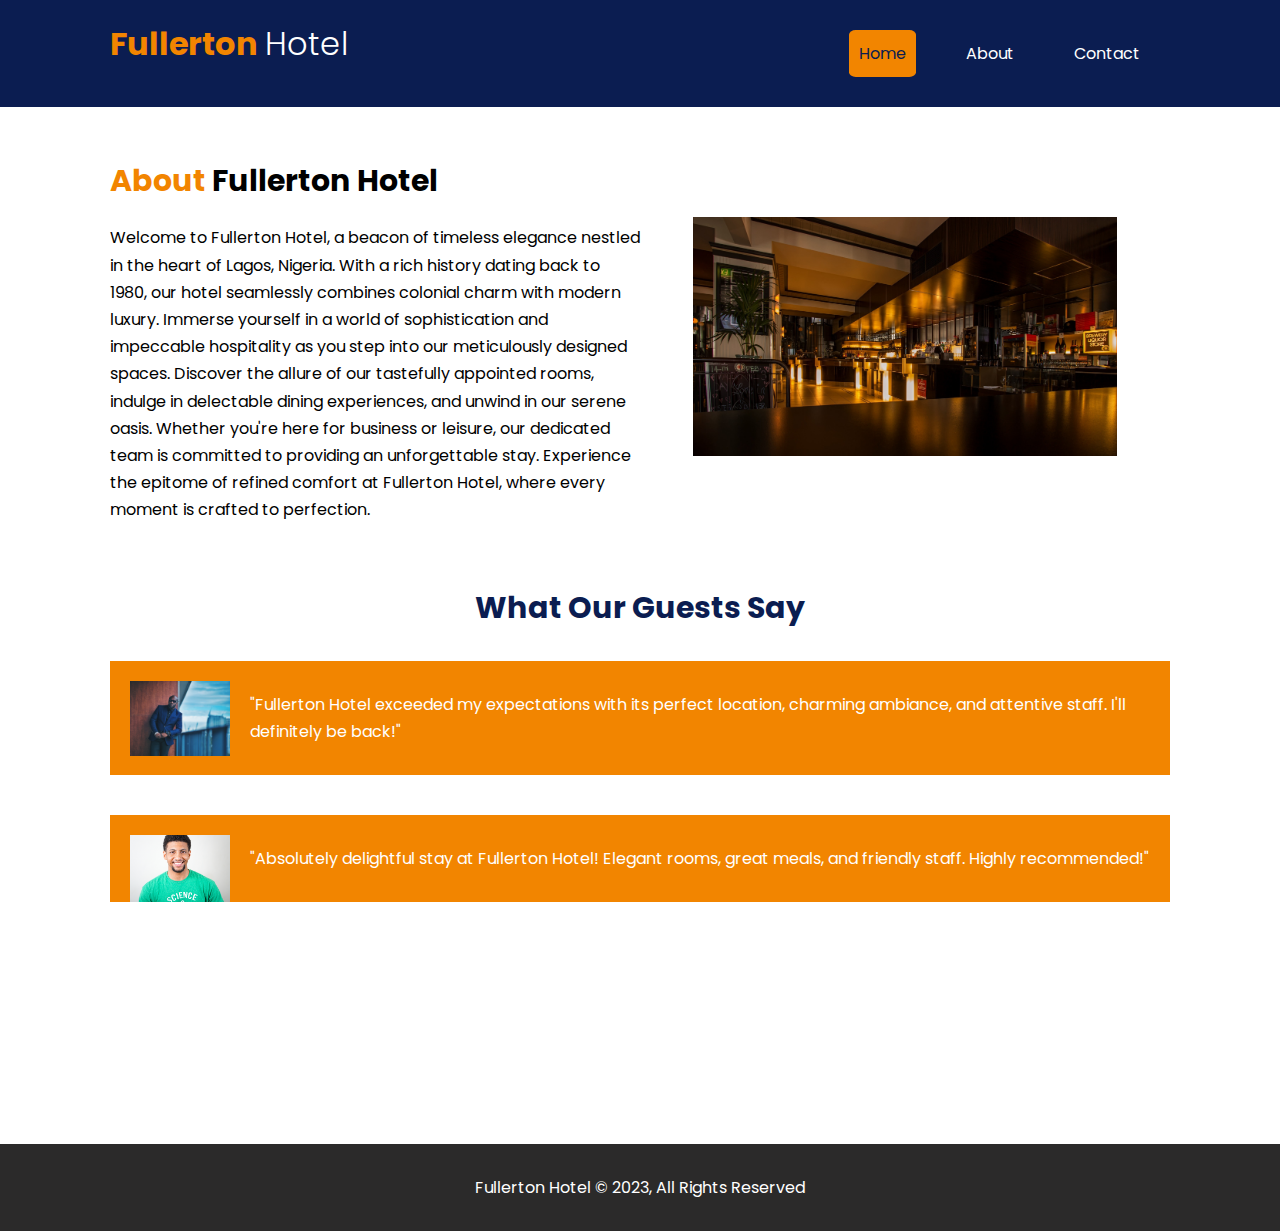
==== about.html @ ee32bb6f "I added about page" ====
<!DOCTYPE html>
<html lang="en">
  <head>
    <meta charset="UTF-8" />

    <meta name="viewport" content="width=device-width, initial-scale=1.0" />

    <meta
      name="description"
      content="Find and book the best hotels and apartments at the cheapest rate in any city around Nigeria"
    />
    <meta
      name="keywords"
      content="Luxury hotel, Prime location, Five-star hotel, best hotel in Nigeria
    "
    />
    <link rel="stylesheet" href="./css/style.css" />
    <title>Fullerton Hotel | Home Page</title>
  </head>
  <body>
    <header>
      <nav id="navbar">
        <div class="container">
          <h1>Fullerton <span>Hotel</span></h1>
          <ul>
            <li><a class="home" href="./index.html">Home</a></li>
            <li><a href="about.html" target="_blank">About</a></li>
            <li><a href="contact.html" target="_blank">Contact</a></li>
          </ul>
        </div>
      </nav>
    </header>

    <section id="about-info" class="bg-light py-3">
      <div class="container">
        <div class="info-left">
          <h1 class="about-head">
            <span class="text-primary">About</span> Fullerton Hotel
          </h1>
          <p>
            Welcome to Fullerton Hotel, a beacon of timeless elegance nestled in
            the heart of Lagos, Nigeria. With a rich history dating back to
            1980, our hotel seamlessly combines colonial charm with modern
            luxury. Immerse yourself in a world of sophistication and impeccable
            hospitality as you step into our meticulously designed spaces.
            Discover the allure of our tastefully appointed rooms, indulge in
            delectable dining experiences, and unwind in our serene oasis.
            Whether you're here for business or leisure, our dedicated team is
            committed to providing an unforgettable stay. Experience the epitome
            of refined comfort at Fullerton Hotel, where every moment is crafted
            to perfection.
          </p>
        </div>

        <div class="info-right">
          <img src="./Images/night bar.jpg" alt="" />
        </div>
      </div>
    </section>
    <!-- clr -->
    <div class="clr"></div>

    <!-- Testimonal -->
    <section id="testimonals" class="py-3">
      <div class="container">
        <h2 class="about-head">What Our Guests Say</h2>
        <div class="testimonal bg-primary">
          <img src="./Images/pexels-kaysha-1093926 (1).jpg" alt="man-black" />
          <p>
            "Fullerton Hotel exceeded my expectations with its perfect location,
            charming ambiance, and attentive staff. I'll definitely be back!"
          </p>
        </div>

        <div class="testimonal bg-primary">
          <img
            src="./Images/pexels-justin-shaifer-1222271.jpg"
            alt="man-black"
          />
          <p>
            "Absolutely delightful stay at Fullerton Hotel! Elegant rooms, great
            meals, and friendly staff. Highly recommended!"
          </p>
        </div>
      </div>
    </section>

    <!-- FOOTER SECTION -->
    <footer id="main-footer">
      <p>Fullerton Hotel &copy; 2023, All Rights Reserved</p>
    </footer>
  </body>
</html>
---- css/style.css ----
@import url("https://fonts.googleapis.com/css2?family=Poppins:ital,wght@0,100;0,200;0,300;0,400;0,500;0,600;0,700;0,800;0,900;1,300;1,400&display=swap");

* {
  margin: 0;
  padding: 0;
  box-sizing: border-box;
  font-family: "Poppins", sans-serif;
  list-style: none;
  text-decoration: none;
  scroll-padding-top: 4rem;
  scroll-behavior: smooth;
}
/* body */
html,
body {
  color: black;
  line-height: 1.7rem;
}

ul li a {
  color: #fff;
  font-weight: 600px;
  padding: 10px;
  border-radius: 10%;
}

h1,
h2,
h3 {
  padding-bottom: 20px;
}

p {
  margin: 10px 0;
}

/* Utility */
.container {
  max-width: 1100px;
  overflow: auto;
  margin: auto;
  padding: 10px 20px;
}

.text-primary {
  color: #f28500;
}

.lead {
  font-size: 20px;
}

.btn {
  display: inline-block;
  font-size: 18px;
  color: #f28500;
  cursor: pointer;
  border: none;
  padding: 14px 20px;
  background: #0b1d51;
  font-weight: 500;
  border-radius: 10px;
}

.btn:hover {
  color: #fff;
  background: #f28500;
}

.btn-light {
  background: #d9e7ff;
  color: #0b1d51;
}

.bg-dark {
  background: #0b1d51;
  color: #fff;
}

.bg-primary {
  color: #fff;
  background: #f28500;
}

/* padding */
.py-1 {
  padding: 10px 0;
}
.py-2 {
  padding: 20px 0;
}
.py-2 {
  padding: 30px 0;
}

/* Navbar */
#navbar {
  background: #0b1d51;
  color: #fff;
  /* padding: 30px 80px; */
  overflow: auto;
  /* width: 100%;
  position: fixed; */
}

#navbar a {
  color: #fff;
}

#navbar h1 {
  float: left;
  font-size: 2rem;
  font-weight: 700;
  padding-top: 20px;
  color: #f28500;
}

#navbar h1 span {
  font-weight: 300;
  color: #fff;
}

#navbar ul {
  float: right;
}

#navbar ul li {
  float: left;
  font-size: 1rem;
}

#navbar ul li a {
  display: block;
  text-align: center;
  margin: 20px;
}

#navbar ul li a:hover,
#navbar ul li a.home {
  background-color: #f28500;
  color: #0b1d51;
  transition: 0.2s;
}

/* Showcase */

#showcase {
  background: url(../Images/hotel\ showcase.jpg) no-repeat center center/cover;
  height: 600px;
}

#showcase .showcase-content {
  color: #fff;
  padding-top: 170px;
  text-align: center;
}

#showcase .showcase-content h1 {
  font-size: 60px;
  line-height: 1.2em;
}

#showcase .showcase-content p {
  padding-bottom: 20px;
  line-height: 1.7em;
}

/* Home Info */

#home-info {
  height: 500px;
}

#home-info .info-img {
  float: left;
  width: 50%;
  background: url(../Images/resturant.jpg) no-repeat center center/cover;
  min-height: 100%;
}

#home-info .info-content {
  float: right;
  width: 50%;
  height: 100%;
  text-align: left;
  padding: 50px;
  overflow: hidden;
}

#home-info .info-content p {
  padding-bottom: 30px;
}

/* ============= */
/* Features */
.box {
  float: left;
  width: 33.3%;
  padding: 50px;
  text-align: center;
}

.box i {
  margin-bottom: 10px;
}

.clr {
  clear: both;
}

/* ============= */
/* ABOUT SECTION */
/* ================= */

#about-info .info-right {
  float: right;
  width: 50%;
  min-height: 100%;
}

#about-info .info-right img {
  display: block;
  width: 80%;
  margin: auto;
  margin-top: 100px;
}
#about-info .info-left {
  float: left;
  width: 50%;
  min-height: 100%;
  padding-top: 50px;
}
.about-head {
  font-size: 30px;
}

/* Footer */

#main-footer {
  text-align: center;
  background: rgb(43, 42, 42);
  color: #fff;
  padding: 20px;
}

/* Testimonals section */

#testimonals {
  height: 600px;
  background: url(../Images/pool.jpg) no-repeat center center/cover;
  padding-top: 40px;
}
#testimonals .testimonal img {
  width: 100px;
  float: left;
  object-position: contain;
  object-fit: contain;
  margin-right: 20px;
}

#testimonals h2 {
  color: #0b1d51;
  text-align: center;
  padding-bottom: 40px;
}

#testimonals .testimonal {
  padding: 20px;
  margin-bottom: 40px;
}
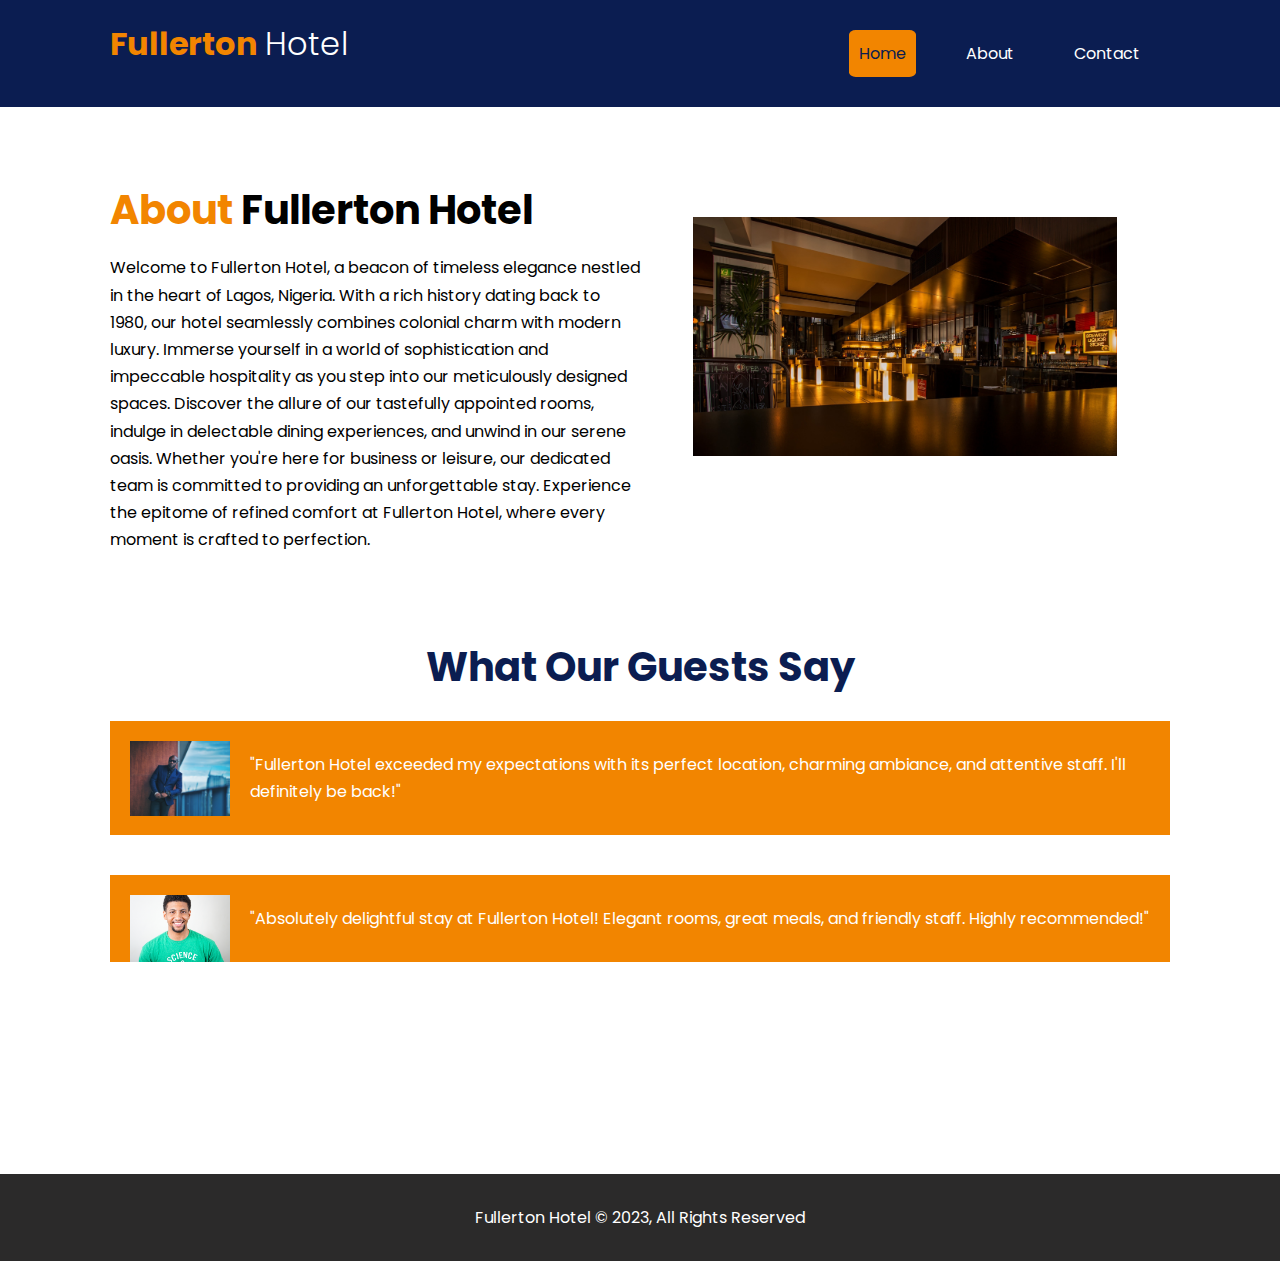
==== commit a026b10b: "I added Contact section" ====
--- a/about.html
+++ b/about.html
@@ -15,7 +15,7 @@
     "
     />
     <link rel="stylesheet" href="./css/style.css" />
-    <title>Fullerton Hotel | Home Page</title>
+    <title>Fullerton Hotel | About</title>
   </head>
   <body>
     <header>
--- a/css/style.css
+++ b/css/style.css
@@ -231,16 +231,8 @@
   padding-top: 50px;
 }
 .about-head {
-  font-size: 30px;
-}
-
-/* Footer */
-
-#main-footer {
-  text-align: center;
-  background: rgb(43, 42, 42);
-  color: #fff;
-  padding: 20px;
+  font-size: 40px;
+  padding-top: 30px;
 }
 
 /* Testimonals section */
@@ -268,3 +260,42 @@
   padding: 20px;
   margin-bottom: 40px;
 }
+
+/* ========== */
+/* Contact Form */
+
+#contact-form .form-group {
+  margin-bottom: 20px;
+}
+
+#contact-form labe {
+  display: block;
+  margin-bottom: 5px;
+}
+
+#contact-form input,
+#contact-form textarea {
+  width: 100%;
+  padding: 10px;
+  border: 1px #ddd solid;
+}
+
+#contact-form textarea {
+  height: 200px;
+}
+
+#contact-form input:focus,
+#contact-form textarea:focus {
+  outline: none;
+  border-color: #f28500;
+}
+
+/* ============ */
+/* Footer */
+
+#main-footer {
+  text-align: center;
+  background: rgb(43, 42, 42);
+  color: #fff;
+  padding: 20px;
+}
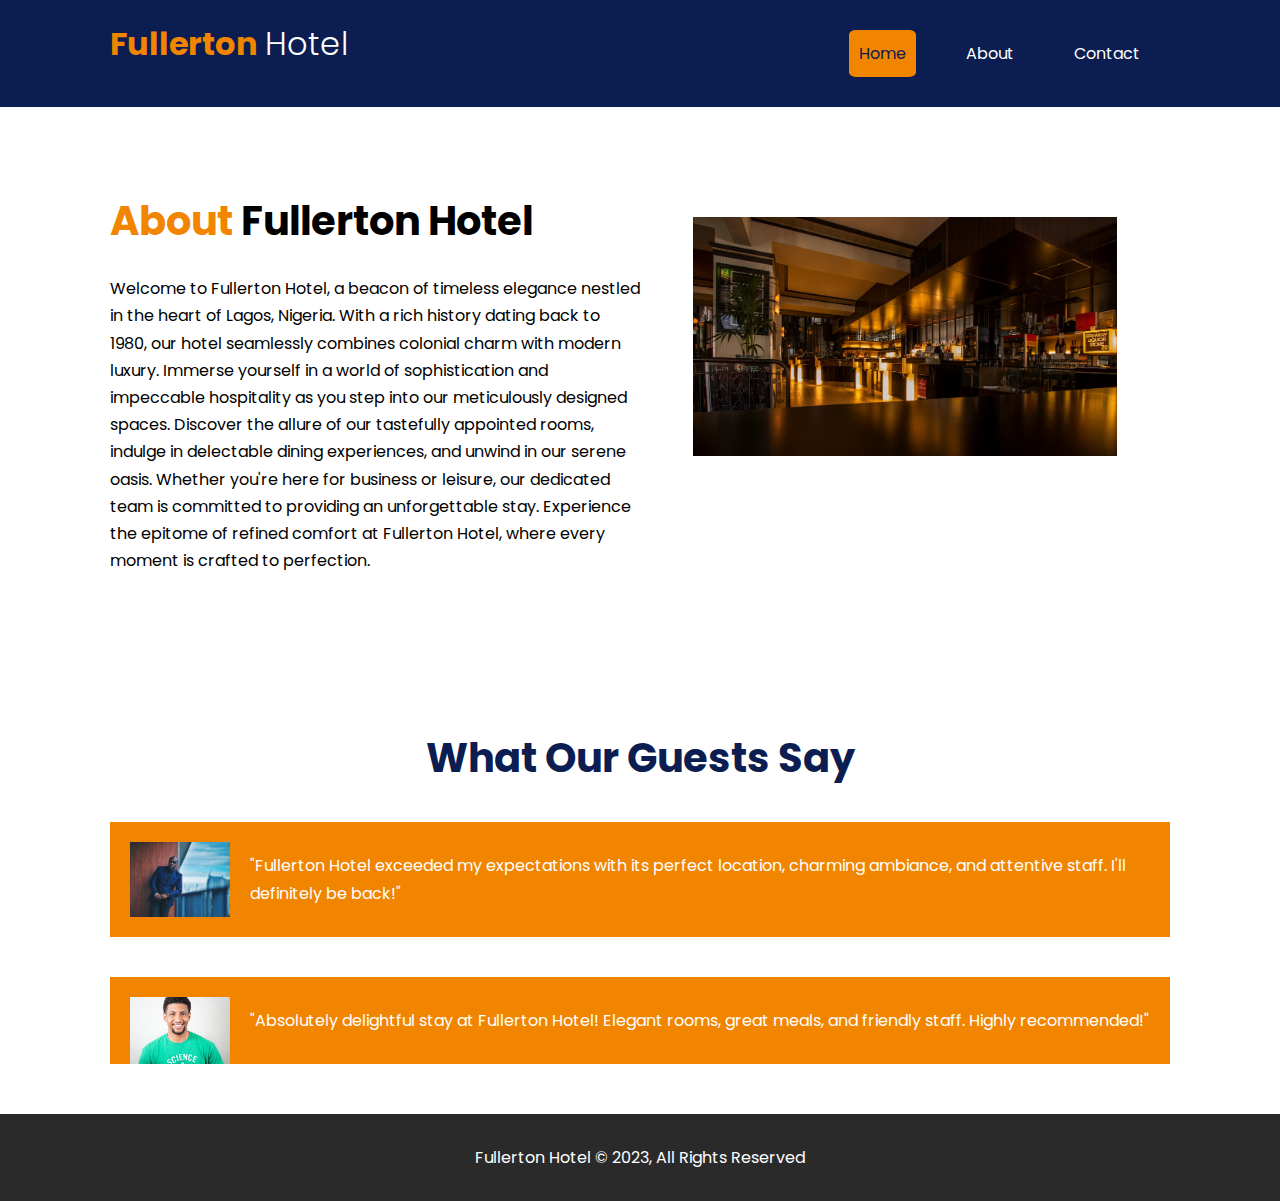
==== commit e9adeaa5: "I added responsiveness" ====
--- a/about.html
+++ b/about.html
@@ -15,13 +15,18 @@
     "
     />
     <link rel="stylesheet" href="./css/style.css" />
+    <link
+      rel="stylesheet"
+      media="screen and (max-width: 768px)"
+      href="./css/responsive.css"
+    />
     <title>Fullerton Hotel | About</title>
   </head>
   <body>
     <header>
       <nav id="navbar">
         <div class="container">
-          <h1>Fullerton <span>Hotel</span></h1>
+          <h1 class="logo">Fullerton <span>Hotel</span></h1>
           <ul>
             <li><a class="home" href="./index.html">Home</a></li>
             <li><a href="about.html" target="_blank">About</a></li>
--- a/css/style.css
+++ b/css/style.css
@@ -107,7 +107,7 @@
   color: #fff;
 }
 
-#navbar h1 {
+#navbar .logo {
   float: left;
   font-size: 2rem;
   font-weight: 700;
@@ -232,15 +232,16 @@
 }
 .about-head {
   font-size: 40px;
+  line-height: 1.2;
   padding-top: 30px;
 }
 
 /* Testimonals section */
 
 #testimonals {
-  height: 600px;
+  height: 100%;
   background: url(../Images/pool.jpg) no-repeat center center/cover;
-  padding-top: 40px;
+  padding-top: 100px;
 }
 #testimonals .testimonal img {
   width: 100px;
--- a/css/responsive.css
+++ b/css/responsive.css
@@ -0,0 +1,66 @@
+#navbar .logo {
+  float: none;
+  text-align: center;
+}
+
+#navbar ul,
+#navbar ul li {
+  float: none;
+}
+
+#navbar ul li a {
+  padding: 5px;
+  border-bottom: #0b1d51 dotted 1px;
+}
+
+#showcase .showcase-content {
+  padding-top: 70px;
+  padding-bottom: 30px;
+}
+
+/* Home info */
+#home-info .info-img {
+  display: none;
+}
+
+#home-info .info-content {
+  float: none;
+  width: 100%;
+  height: 100%;
+  text-align: center;
+}
+
+/* Boxes */
+.box {
+  float: none;
+  width: 100%;
+}
+
+/* ABOUT */
+
+#about-info .info-right,
+#about-info .info-left {
+  float: none;
+  width: 100%;
+}
+
+#about-info .info-right {
+  margin-top: 30px;
+}
+
+.about-head {
+  text-align: center;
+}
+
+/* CONTACT */
+
+#contact-info .box {
+  border-bottom: #444 dotted 1px;
+}
+
+@media (max-width: 450px) {
+  #home-info .info-content {
+    padding: 10px;
+    font-size: 15px;
+  }
+}
